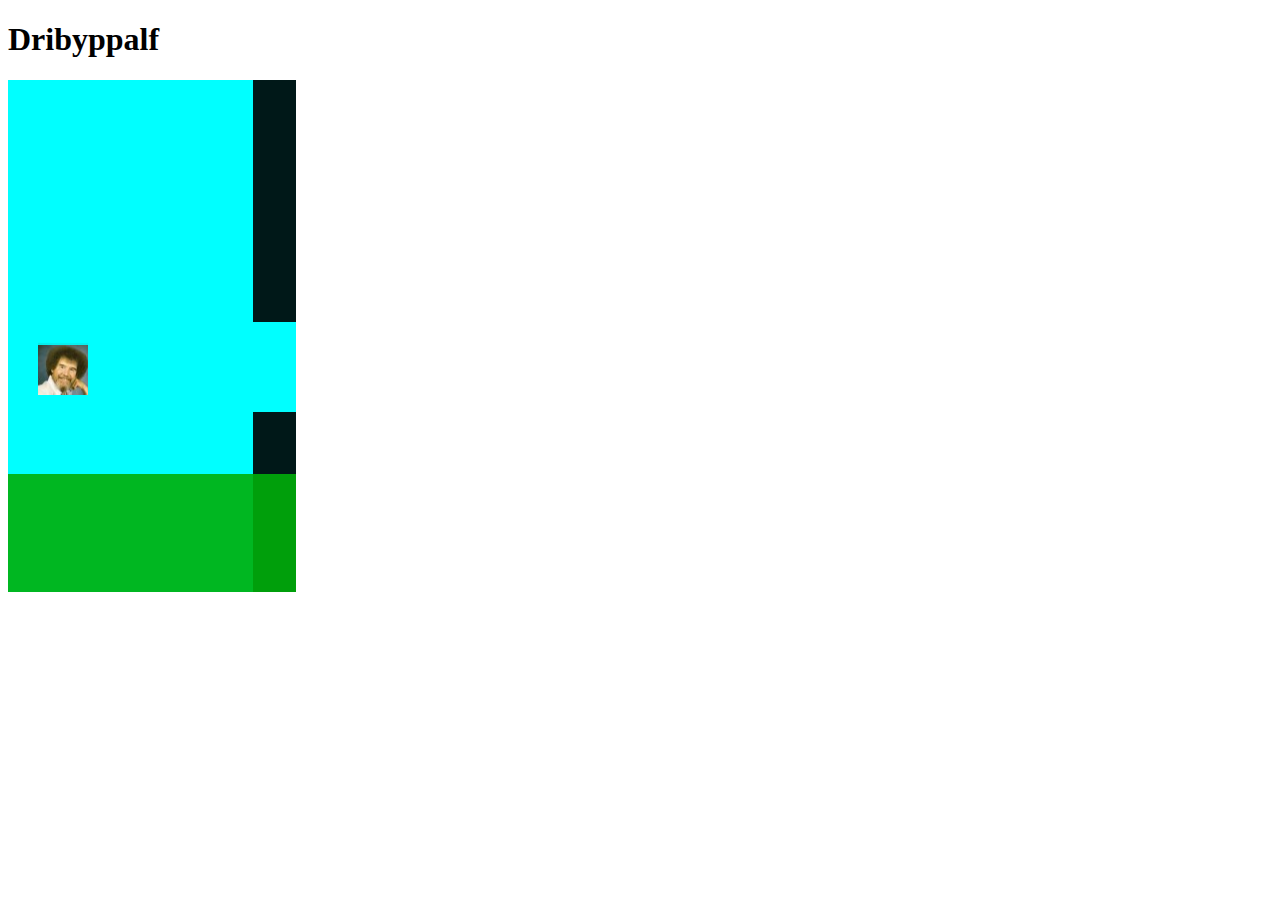
==== index.html @ 8e0d378a "MVP" ====
<!DOCTYPE html>
<link rel="stylesheet" href="main.css">
<html>

<head>
    <title>Dribyppalf</title>
</head>

<body>
    <h1>Dribyppalf</h1>
    <canvas id="canvas" width="288" height="512"></canvas>
    <script src="script.js"></script>

</body>

</html>
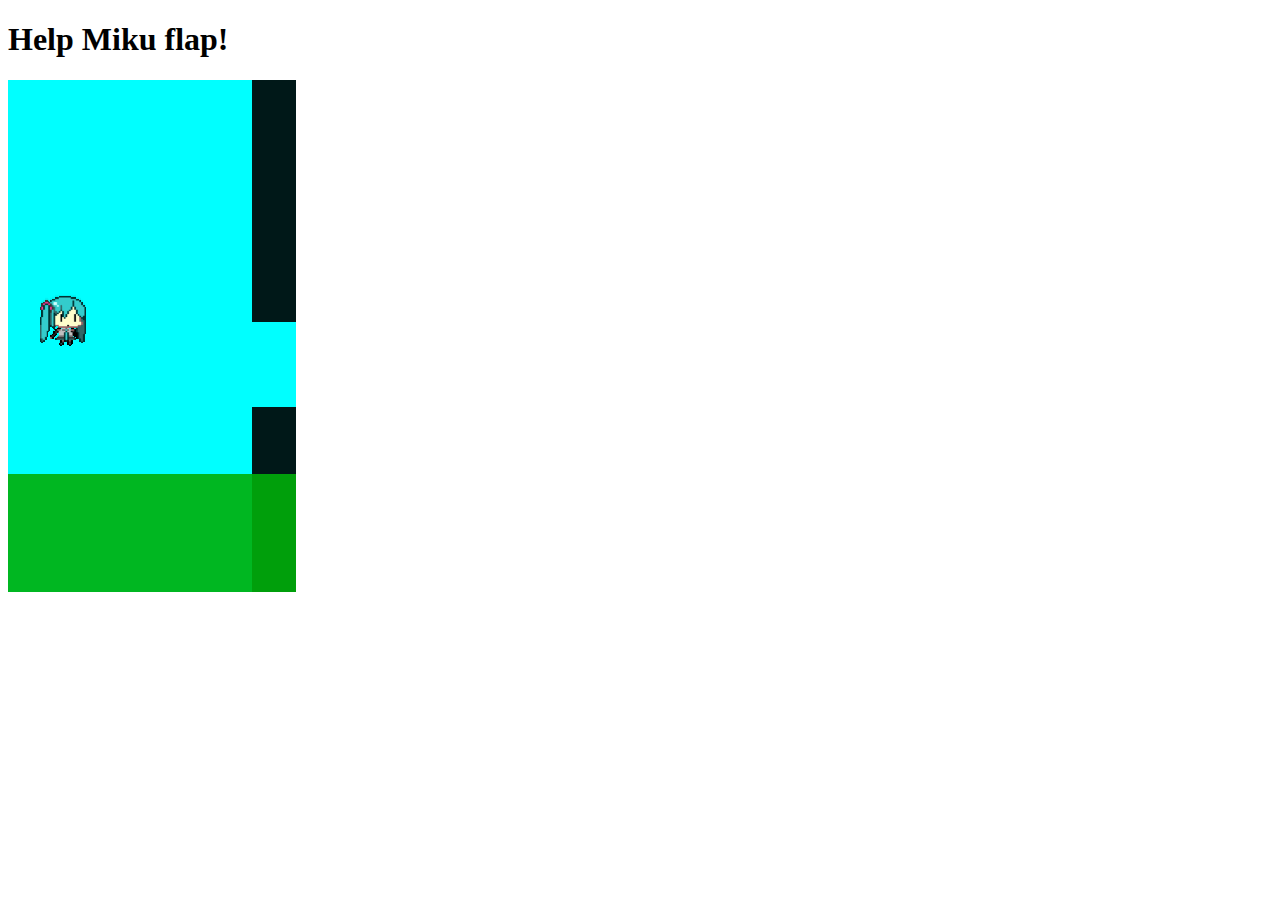
==== commit 7ab6dcde: "Added comments explaining every line" ====
--- a/index.html
+++ b/index.html
@@ -3,11 +3,11 @@
 <html>
 
 <head>
-    <title>Dribyppalf</title>
+    <title>driB yppalF</title>
 </head>
 
 <body>
-    <h1>Dribyppalf</h1>
+    <h1>Help Miku flap!</h1>
     <canvas id="canvas" width="288" height="512"></canvas>
     <script src="script.js"></script>
 
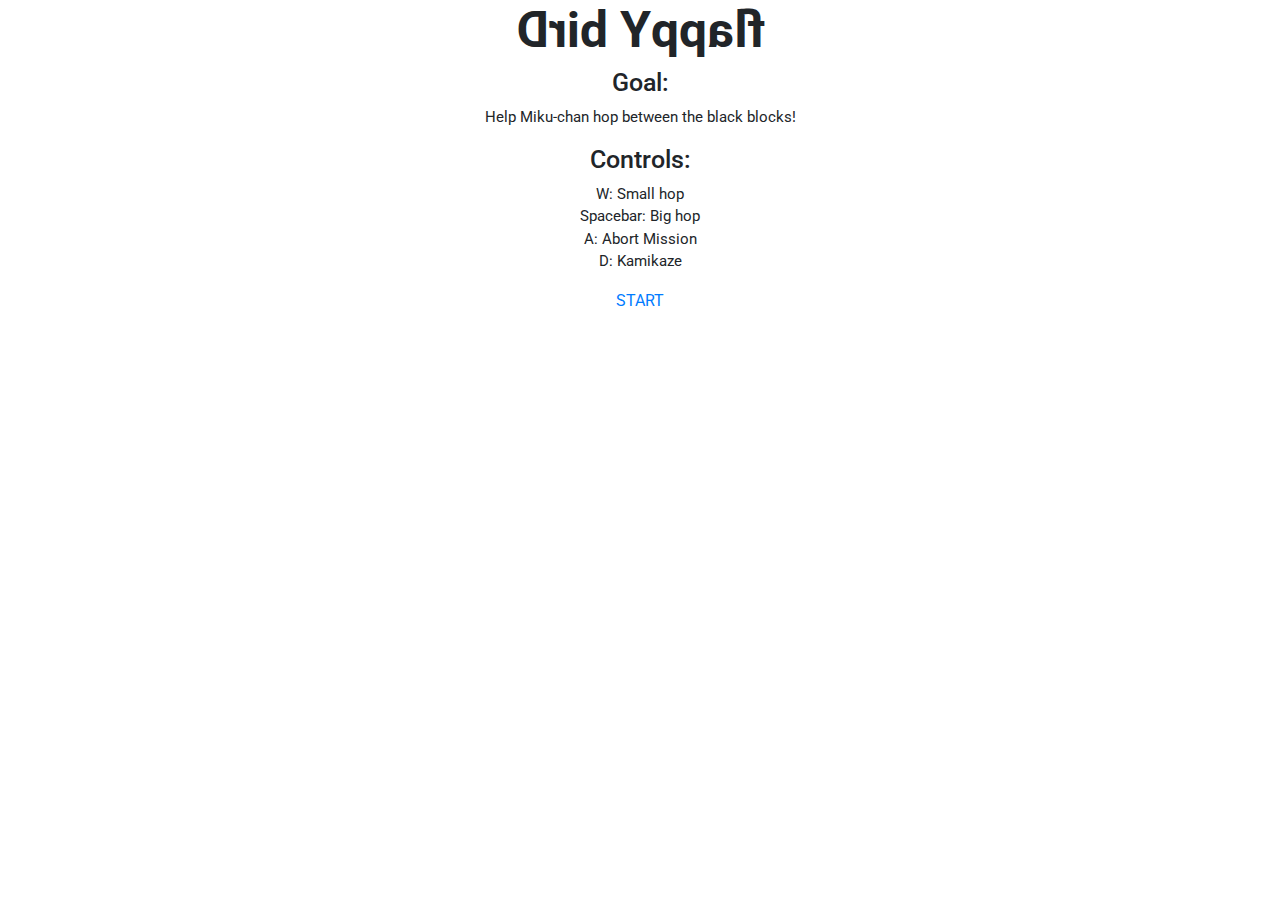
==== commit a3738a34: "Added scoring table, browser compatibility, optimised layout" ====
--- a/index.html
+++ b/index.html
@@ -3,14 +3,58 @@
 <html>
 
 <head>
-    <title>driB yppalF</title>
+    <meta charset="UTF-8">
+    <meta name="viewport" content="width=device-width, initial-scale=1.0">
+    <link href="https://fonts.googleapis.com/css?family=Roboto" rel="stylesheet">
+    <link rel="stylesheet" href="https://maxcdn.bootstrapcdn.com/bootstrap/4.0.0/css/bootstrap.min.css" integrity="sha384-Gn5384xqQ1aoWXA+058RXPxPg6fy4IWvTNh0E263XmFcJlSAwiGgFAW/dAiS6JXm" crossorigin="anonymous">
+    <link rel="stylesheet" type="text/css" href="style.css">
+    <meta http-equiv="X-UA-Compatible" content="ie=edge">
+
+    <title>mimimi: home</title>
 </head>
 
 <body>
-    <h1>Help Miku flap!</h1>
-    <canvas id="canvas" width="288" height="512"></canvas>
-    <script src="script.js"></script>
+
+<div class="container">
+    <div class="row justify-content-center">
+        <div class="header">
+            <div class="row align-items-start">
+                <div class="text-center">
+                    <div class='top-column col-lg-12 col-md-12 col-sm-12'>
+
+    					<h1>flappY birD</h1>
+
+				    	<h2>Goal:</h2>
+                        <p>
+				    	Help Miku-chan hop between the black blocks!
+                        </p>
+
+				    	<h2>Controls:</h2>
+                        <p>
+                        W: Small hop
+                        <br>
+                        Spacebar: Big hop
+                        <br>
+                        A: Abort Mission
+                        <br>
+                        D: Kamikaze
+				    	</p>
+
+                    </div>
+                </div>
+            </div>
+        </div>
+    </div>
+
+<div class="row justify-content-center">
+    <a href="game.html">START</a>
+</div>
+
+</div>
 
 </body>
 
+<script src="https://code.jquery.com/jquery-3.3.1.slim.min.js" integrity="sha384-q8i/X+965DzO0rT7abK41JStQIAqVgRVzpbzo5smXKp4YfRvH+8abtTE1Pi6jizo" crossorigin="anonymous"></script>
+<script src="https://cdnjs.cloudflare.com/ajax/libs/popper.js/1.14.7/umd/popper.min.js" integrity="sha384-UO2eT0CpHqdSJQ6hJty5KVphtPhzWj9WO1clHTMGa3JDZwrnQq4sF86dIHNDz0W1" crossorigin="anonymous"></script>
+<script src="https://stackpath.bootstrapcdn.com/bootstrap/4.3.1/js/bootstrap.min.js" integrity="sha384-JjSmVgyd0p3pXB1rRibZUAYoIIy6OrQ6VrjIEaFf/nJGzIxFDsf4x0xIM+B07jRM" crossorigin="anonymous"></script>
 </html>--- a/style.css
+++ b/style.css
@@ -0,0 +1,25 @@
+title {
+-moz-transform: scale(-1, 1);
+-webkit-transform: scale(-1, 1);
+-o-transform: scale(-1, 1);
+-ms-transform: scale(-1, 1);
+transform: scale(-1, 1);
+}
+h1 {
+font-size: 50px;
+font-weight: 700;
+font-family: "Roboto", sans-serif;
+-moz-transform: scale(-1, 1);
+-webkit-transform: scale(-1, 1);
+-o-transform: scale(-1, 1);
+-ms-transform: scale(-1, 1);
+transform: scale(-1, 1);
+}
+h2 {
+font-size: 25px;
+font-family: "Roboto", serif;
+}
+p {
+font-size: 15px;
+font-family: "Roboto", serif;
+}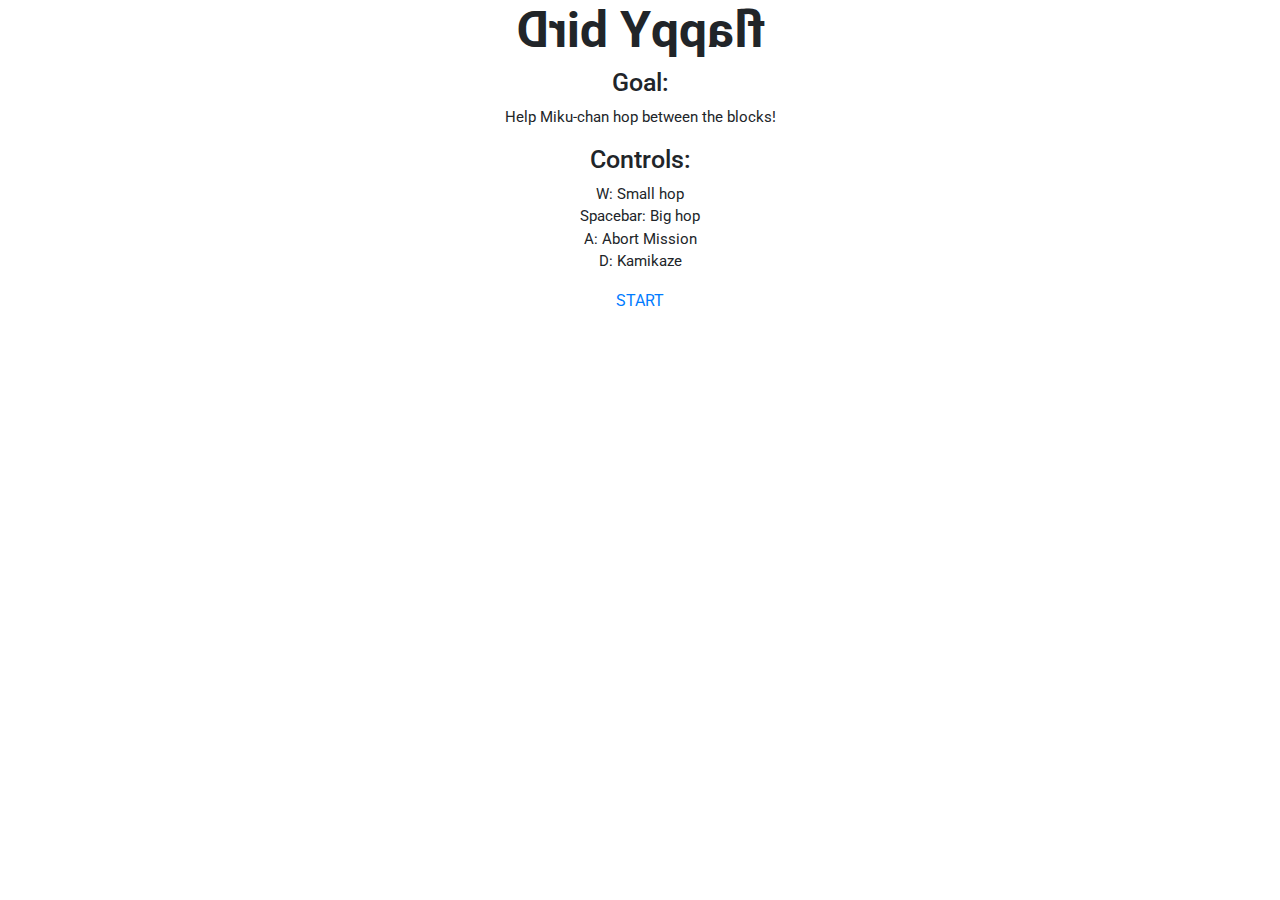
==== commit 948bba1a: "Minor change" ====
--- a/index.html
+++ b/index.html
@@ -10,7 +10,7 @@
     <link rel="stylesheet" type="text/css" href="style.css">
     <meta http-equiv="X-UA-Compatible" content="ie=edge">
 
-    <title>mimimi: home</title>
+    <title>mimimi: menu</title>
 </head>
 
 <body>
@@ -26,7 +26,7 @@
 
 				    	<h2>Goal:</h2>
                         <p>
-				    	Help Miku-chan hop between the black blocks!
+				    	Help Miku-chan hop between the blocks!
                         </p>
 
 				    	<h2>Controls:</h2>
